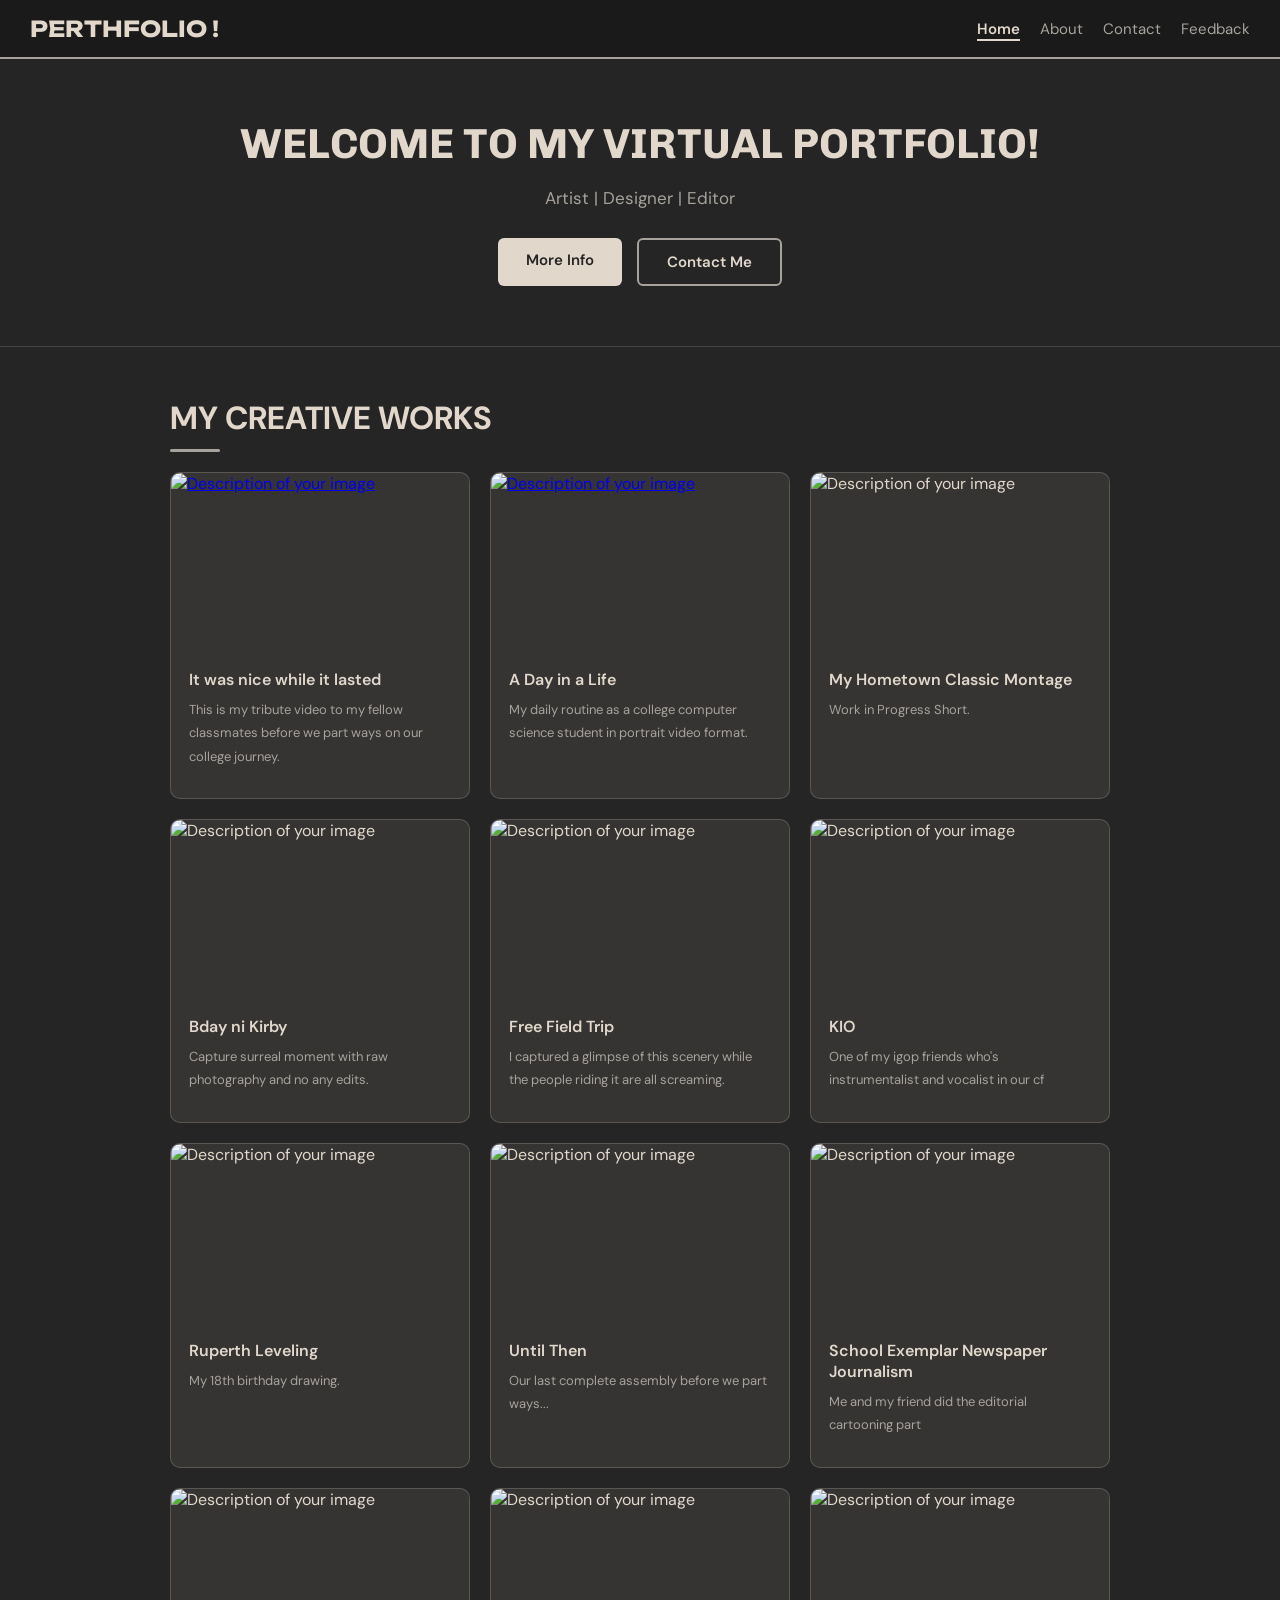
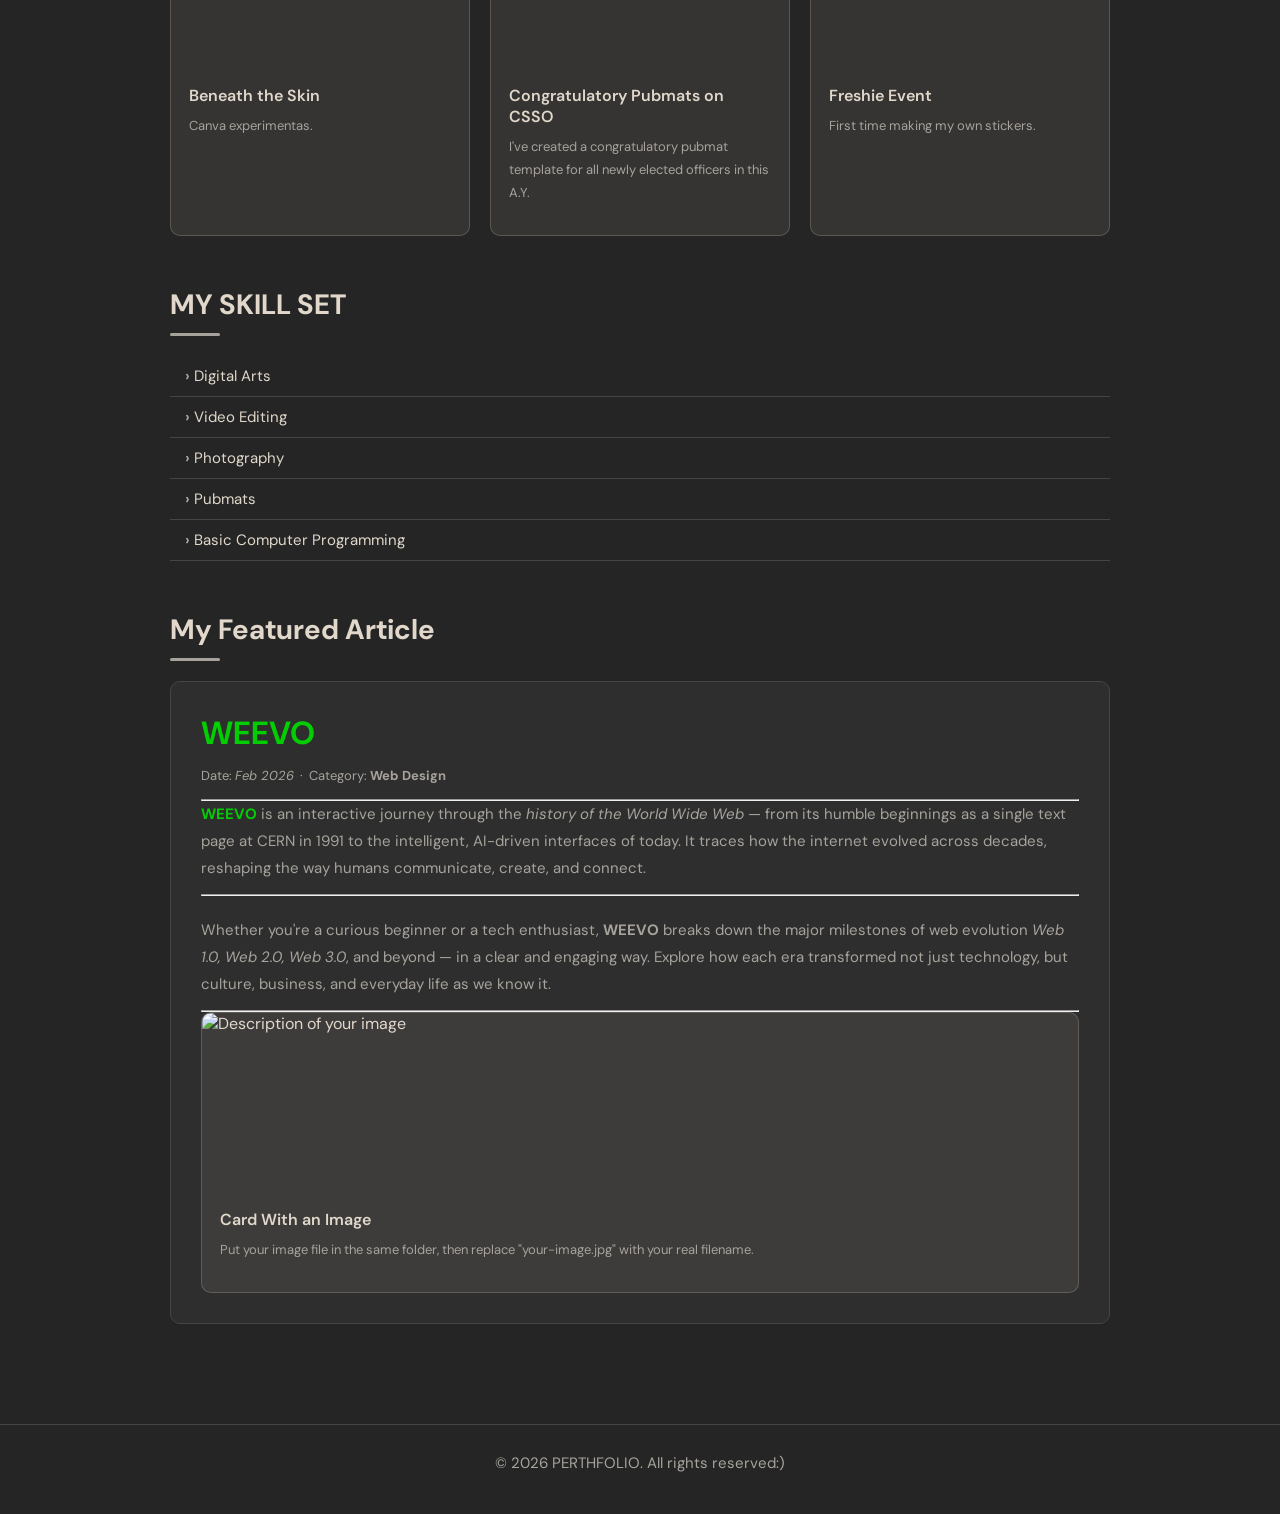
==== VESINA_ITEC50_LAB#3/index.html @ 66e8a285 "Add files via upload" ====
<!DOCTYPE html>
<html lang="en">
<head>
  <meta charset="UTF-8">
  <meta name="viewport" content="width=device-width, initial-scale=1.0">
  <title>PERTHFOLIO</title>
  <link rel="stylesheet" href="styles.css">
</head>

<body>
  <nav>
    <a href="index.html" class="logo">  PERTHFOLIO ! </a>
    <ul>
      <li><a href="index.html" class="active">Home</a></li>
      <li><a href="about.html">About</a></li>
      <li><a href="contact.html">Contact</a></li>
      <li><a href="feedback.html">Feedback</a></li>
    </ul>
  </nav>

  <header>
    <h1 >WELCOME TO MY VIRTUAL PORTFOLIO! </h1>
    <p>Artist | Designer | Editor</p>
    <div class="button-group">
      <a href="about.html" class="btn-main">More Info</a>
      <a href="contact.html" class="btn-outline">Contact Me</a>
    </div>
  </header>

  <main>
    <section>
      <h1>MY CREATIVE WORKS</h1>
      <div class="divider"></div>

      <div class="card-row">
        <div class="card">
          <a href="https://drive.google.com/file/d/12MQCYM6RZnTgV97ZEnhRHsXFnU8jkvF1/view?fbclid=IwY2xjawQP9ZxleHRuA2FlbQIxMABicmlkETFDWVZwV29Fd1dsT2J4eEV2c3J0YwZhcHBfaWQQMjIyMDM5MTc4ODIwMDg5MgABHjX6DGVK7_fsjzwFLdJQGtS_DevFVK70e44LjzSxExSlC1bfOmZ6LMrfj0Vc_aem_AGrGqE2XcQphZi_wasgl1A">
            <img src="IMAGES/DayLIFE.jpg" alt="Description of your image" class="card-img">
          </a>
          <div class="card-body">
            <h3>It was nice while it lasted</h3>
            <p>This is my tribute video to my fellow classmates before we part ways on our college journey.</p>
          </div>
        </div>

        <div class="card">
          <a href="https://drive.google.com/file/d/1BLkCGBEZ9t8q3iHps9m9Wx9kVCLbKKG9/view">
            <img src="IMAGES/BLOG.png" alt="Description of your image" class="card-img">
          </a>
          <div class="card-body">
            <h3>A Day in a Life</h3>
            <p>My daily routine as a college computer science student in portrait video format.</p>
          </div>
        </div>

        <div class="card">
            <img src="IMAGES/trece.jpg" alt="Description of your image" class="card-img">
          <div class="card-body">
            <h3>My Hometown Classic Montage</h3>
            <p>Work in Progress Short.</p>
          </div>
        </div>
      </div>

      <div class="card-row">
        <div class="card">
            <img src="IMAGES/drink.jpg" alt="Description of your image" class="card-img">
          <div class="card-body">
            <h3>Bday ni Kirby</h3>
            <p>Capture surreal moment with raw photography and no any edits.</p>
          </div>
        </div>

        <div class="card">
            <img src="IMAGES/Ferris.jpg" alt="Description of your image" class="card-img">
          <div class="card-body">
            <h3>Free Field Trip</h3>
            <p>I captured a glimpse of this scenery while the people riding it are all screaming.</p>
          </div>
        </div>

        <div class="card">
            <img src="IMAGES/ft.jpg" alt="Description of your image" class="card-img">
          <div class="card-body">
            <h3>KIO</h3>
            <p>One of my igop friends who's instrumentalist and vocalist in our cf</p>
          </div>
        </div>
      </div>

      <div class="card-row">
        <div class="card">
            <img src="IMAGES/Lvl .png" alt="Description of your image" class="card-img">
          <div class="card-body">
            <!-- CHANGE: Card title and description -->
            <h3>Ruperth Leveling</h3>
            <p>My 18th birthday drawing.</p>
          </div>
        </div>

        <div class="card">
            <img src="IMAGES/Grad.png" alt="Description of your image" class="card-img">
          
          <div class="card-body">
            <h3>Until Then</h3>
            <p>Our last complete assembly before we part ways...</p>
          </div>
        </div>

        <div class="card">
            <img src="IMAGES/comic.jpg" alt="Description of your image" class="card-img">
          <div class="card-body">
            <h3>School Exemplar Newspaper Journalism</h3>
            <p>Me and my friend did the editorial cartooning part</p>
          </div>
        </div>
      </div>

      <div class="card-row">
        <div class="card">
            <img src="IMAGES/face.png" alt="Description of your image" class="card-img">
          <div class="card-body">
            <h3>Beneath the Skin</h3>
            <p>Canva experimentas.</p>
          </div>
        </div>

        <div class="card">
            <img src="IMAGES/pub.jpg" alt="Description of your image" class="card-img">
          <div class="card-body">
            <h3>Congratulatory Pubmats on CSSO </h3>
            <p>I've created a congratulatory pubmat template for all newly elected officers in this A.Y.</p>
          </div>
        </div>

        <div class="card">
            <img src="IMAGES/stickers.jpg" alt="Description of your image" class="card-img">
          <div class="card-body">
            <h3> Freshie Event</h3>
            <p>First time making my own stickers.</p>
          </div>
        </div>
      </div>
    </section>

    <section>
      <h2>MY SKILL SET</h2>
      <div class="divider"></div>

      <ul class="topic-list">
        <li>Digital Arts</li>
        <li>Video Editing</li>
        <li>Photography</li>
        <li>Pubmats</li>
        <li>Basic Computer Programming</li>
      </ul>
    </section>

    <section>
      <h2> My Featured Article </h2>
      <div class="divider"></div>

      <article>
        <h1 style="color: rgb(3, 205, 3);">WEEVO</h1>
        <p class="meta">Date: <i>Feb 2026</i> &nbsp;·&nbsp; Category: <b>Web Design</b></p>
        <hr>
        <p>
          <b style="color: rgb(3, 205, 3);">WEEVO</b> is an interactive journey through the <i>history of the World Wide Web</i> — 
          from its humble beginnings as a single text page at CERN in 1991 to the intelligent, AI-driven interfaces of today.
          It traces how the internet evolved across decades, reshaping the way humans communicate, create, and connect.
        </p><hr><br>
        <p>
          Whether you're a curious beginner or a tech enthusiast, <b>WEEVO</b> breaks down the major milestones of web evolution
          <i>Web 1.0, Web 2.0, Web 3.0</i>, and beyond — in a clear and engaging way. Explore how each era transformed not just technology,
           but culture, business, and everyday life as we know it.<hr>

        <div class="card">
            <img src="IMAGES/weevo.png" alt="Description of your image" class="card-img">
          <div class="card-body">
            <h3>Card With an Image</h3>
            <p>Put your image file in the same folder, then replace "your-image.jpg" with your real filename.</p>
          </div>
        </div>
      </article>
    </section>
  </main>
  <footer>
    <p>&copy; 2026 PERTHFOLIO. All rights reserved:)</p>
  </footer>
</body>
</html>
---- VESINA_ITEC50_LAB#3/styles.css ----
@import url('https://fonts.googleapis.com/css2?family=DM+Sans:ital,opsz,wght@0,9..40,100..1000;1,9..40,100..1000&family=Fraunces:ital,opsz,wght@0,9..144,100..900;1,9..144,100..900&display=swap');

@import url('https://fonts.googleapis.com/css2?family=Unbounded:wght@500&display=swap');

@import url('https://fonts.googleapis.com/css2?family=Chivo:ital,wght@0,800;1,800&display=swap');

* { margin: 0; padding: 0; box-sizing: border-box; }
body {
  font-family: 'DM Sans', sans-serif;
  background-color: #252525;
  color: #e1d8cb;
}

nav {
  background-color: #1a1a1a;
  padding: 15px 30px;
  display: flex;
  align-items: center;
  justify-content: space-between;
  border-bottom: 2px solid #a7a39c;
  position: sticky;
  top: 0;
}

nav .logo {
  font-family: Unbounded;
  font-size: 22px;
  font-weight: 700;
  color: #e1d8cb;
  text-decoration: none;
}

nav ul { list-style: none; display: flex; gap: 20px; }
nav ul a {
  color: #a7a39c;
  text-decoration: none;
  font-size: 15px;
}
nav ul a:hover { color: #e1d8cb; }

nav ul a.active {
  color: #e1d8cb;
  font-weight: 600;
  border-bottom: 2px solid #e1d8cb;
}

header {
  padding: 60px 30px;
  text-align: center;
  border-bottom: 1px solid #454545;
}
header h1 { font-family: Chivo; font-size: 42px;  margin-bottom: 15px; }
header p {
  font-size: 17px;
  color: #a7a39c;
  max-width: 500px;
  margin: 0 auto 25px auto;
  line-height: 1.7;
}

.button-group { display: flex; gap: 15px; justify-content: center; }

.btn-main {
  background-color: #e1d8cb;
  color: #252525;
  padding: 12px 28px;
  font-size: 15px;
  font-weight: 600;
  text-decoration: none;
  border-radius: 6px;
}
.btn-main:hover { background-color: #e6e6e6; }



.btn-outline {
  background-color: transparent;
  color: #e1d8cb;
  padding: 12px 28px;
  font-size: 15px;
  font-weight: 600;
  text-decoration: none;
  border-radius: 6px;
  border: 2px solid #a7a39c;
}

.btn-outline:hover { border-color: #e1d8cb; }

main {
  max-width: 1000px;
  margin: 0 auto;
  padding: 50px 30px;
}

section { margin-bottom: 50px; }

h1 { font-size: 32px; font-weight: 700; margin-bottom: 10px; }
h2 { font-size: 28px; font-weight: 700; margin-bottom: 10px; }
h3 { font-size: 18px; font-weight: 600; margin-bottom: 8px; }

p {
  font-size: 15px;
  line-height: 1.8;
  color: #a7a39c;
  margin-bottom: 12px;
}

.divider {
  width: 50px;
  height: 3px;
  background-color: #a7a39c;
  margin-bottom: 20px;
  border-radius: 2px;
}

.card-row {
  display: flex;
  gap: 20px;
  margin-top: 20px;
}

.card {
  flex: 1;               
  min-width: 0;          
  background-color: rgba(239, 231, 211, 0.08);
  border: 1px solid rgba(239, 231, 211, 0.2);
  border-radius: 10px;
  padding: 0;             
  overflow: hidden;       
}

.card-body { padding: 16px 18px 18px 18px; }
.card-body h3 { font-size: 16px; color: #e1d8cb; }
.card-body p { font-size: 13px; color: #a7a39c; }

.card-img {
  width: 100%;
  height: 180px;
  object-fit: cover;
  display: block;
}

ul.topic-list { list-style: none; margin-top: 10px; }
ul.topic-list li {
  padding: 10px 0 10px 15px;
  border-bottom: 1px solid #454545;
  font-size: 15px;
  color: #e1d8cb;
}

ul.topic-list li::before { content: "› "; color: #a7a39c; font-weight: 700; }

article {
  background-color: #2e2e2e;
  border: 1px solid #454545;
  border-radius: 10px;
  padding: 30px;
  margin-top: 15px;
}
article .meta { font-size: 13px; color: #a7a39c; margin-bottom: 12px; }

.profile-pic {
  display: block;
  width: 200px;
  height: 200px;
  border-radius: 50%;
  object-fit: cover;
  border: 3px solid #a7a39c;
  margin: 0 auto 20px auto;
}
.quote-box {
  background-color: rgba(239, 231, 211, 0.07);
  border-left: 3px solid rgba(239, 231, 211, 0.45);
  border-radius: 10px;
  padding: 25px 30px;
  margin-top: 15px;
}
.quote-box blockquote {
  font-size: 17px;
  font-style: italic;
  line-height: 1.6;
  opacity: 0.85;
  margin-bottom: 10px;
}


footer {
  text-align: center;
  padding: 25px 30px;
  border-top: 1px solid #454545;
  font-size: 13px;
  color: #a7a39c;
}
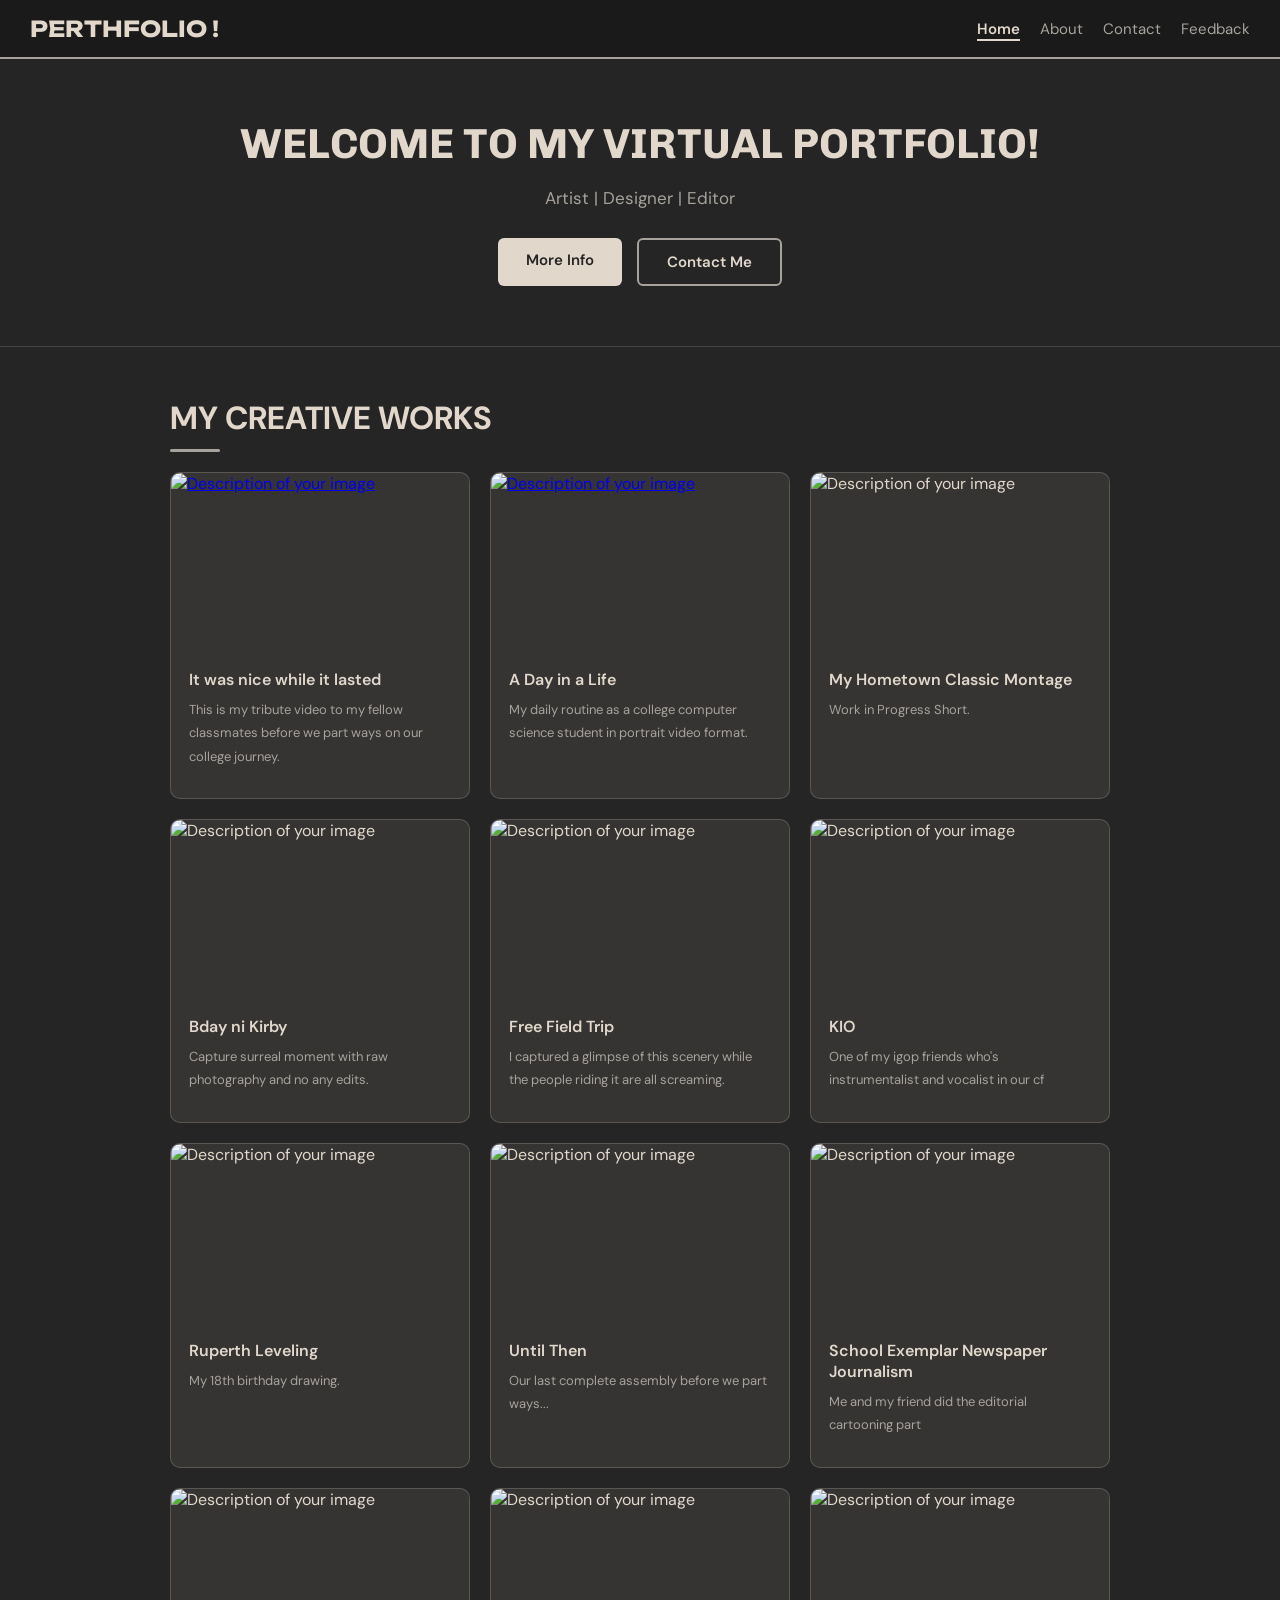
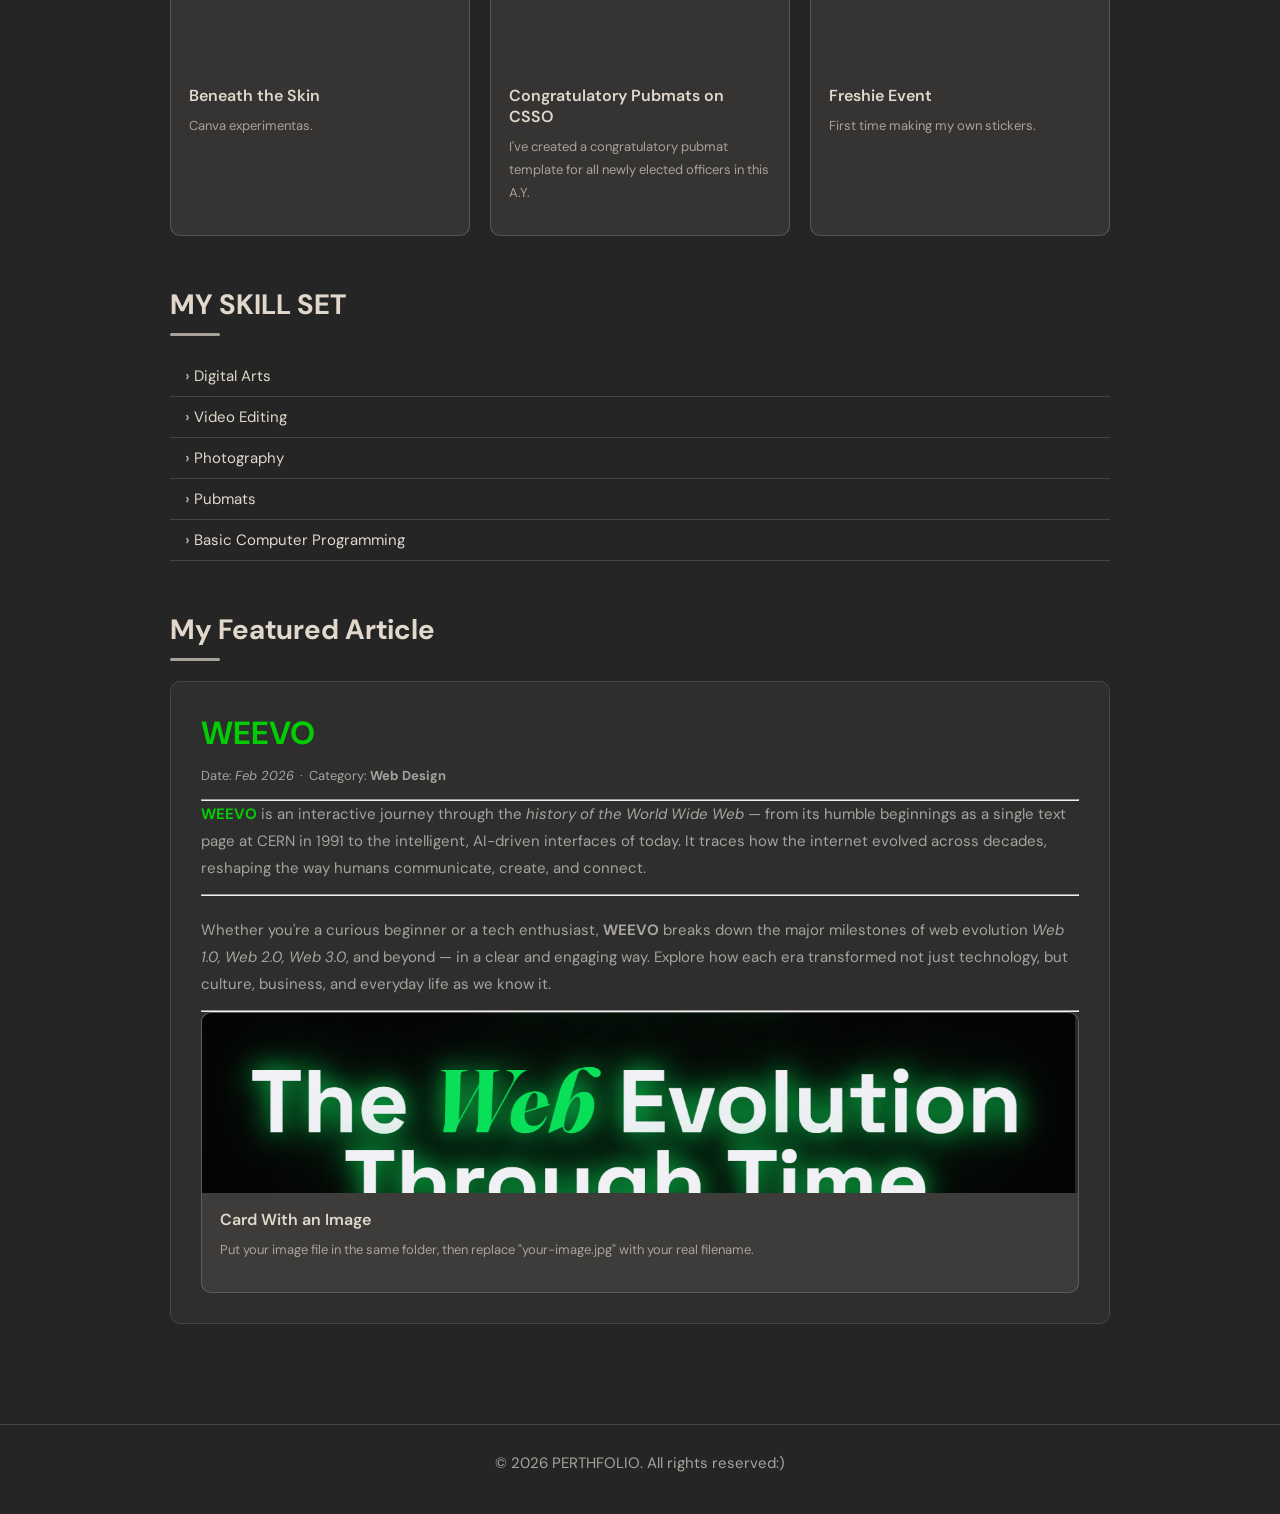
==== commit d4eec6e5: "Add files via upload" ====
--- a/VESINA_ITEC50_LAB#3/index.html
+++ b/VESINA_ITEC50_LAB#3/index.html
@@ -35,7 +35,7 @@
       <div class="card-row">
         <div class="card">
           <a href="https://drive.google.com/file/d/12MQCYM6RZnTgV97ZEnhRHsXFnU8jkvF1/view?fbclid=IwY2xjawQP9ZxleHRuA2FlbQIxMABicmlkETFDWVZwV29Fd1dsT2J4eEV2c3J0YwZhcHBfaWQQMjIyMDM5MTc4ODIwMDg5MgABHjX6DGVK7_fsjzwFLdJQGtS_DevFVK70e44LjzSxExSlC1bfOmZ6LMrfj0Vc_aem_AGrGqE2XcQphZi_wasgl1A">
-            <img src="IMAGES/DayLIFE.jpg" alt="Description of your image" class="card-img">
+            <img src="../IMAGES/DayLIFE.jpg" alt="Description of your image" class="card-img">
           </a>
           <div class="card-body">
             <h3>It was nice while it lasted</h3>
@@ -45,7 +45,7 @@
 
         <div class="card">
           <a href="https://drive.google.com/file/d/1BLkCGBEZ9t8q3iHps9m9Wx9kVCLbKKG9/view">
-            <img src="IMAGES/BLOG.png" alt="Description of your image" class="card-img">
+            <img src="../IMAGES/BLOG.png" alt="Description of your image" class="card-img">
           </a>
           <div class="card-body">
             <h3>A Day in a Life</h3>
@@ -54,7 +54,7 @@
         </div>
 
         <div class="card">
-            <img src="IMAGES/trece.jpg" alt="Description of your image" class="card-img">
+            <img src="../IMAGES/trece.jpg" alt="Description of your image" class="card-img">
           <div class="card-body">
             <h3>My Hometown Classic Montage</h3>
             <p>Work in Progress Short.</p>
@@ -64,7 +64,7 @@
 
       <div class="card-row">
         <div class="card">
-            <img src="IMAGES/drink.jpg" alt="Description of your image" class="card-img">
+            <img src="../IMAGES/drink.jpg" alt="Description of your image" class="card-img">
           <div class="card-body">
             <h3>Bday ni Kirby</h3>
             <p>Capture surreal moment with raw photography and no any edits.</p>
@@ -72,7 +72,7 @@
         </div>
 
         <div class="card">
-            <img src="IMAGES/Ferris.jpg" alt="Description of your image" class="card-img">
+            <img src="../IMAGES/Ferris.jpg" alt="Description of your image" class="card-img">
           <div class="card-body">
             <h3>Free Field Trip</h3>
             <p>I captured a glimpse of this scenery while the people riding it are all screaming.</p>
@@ -80,7 +80,7 @@
         </div>
 
         <div class="card">
-            <img src="IMAGES/ft.jpg" alt="Description of your image" class="card-img">
+            <img src="../IMAGES/ft.jpg" alt="Description of your image" class="card-img">
           <div class="card-body">
             <h3>KIO</h3>
             <p>One of my igop friends who's instrumentalist and vocalist in our cf</p>
@@ -90,17 +90,15 @@
 
       <div class="card-row">
         <div class="card">
-            <img src="IMAGES/Lvl .png" alt="Description of your image" class="card-img">
+            <img src="../IMAGES/Lvl .png" alt="Description of your image" class="card-img">
           <div class="card-body">
-            <!-- CHANGE: Card title and description -->
             <h3>Ruperth Leveling</h3>
             <p>My 18th birthday drawing.</p>
           </div>
         </div>
 
         <div class="card">
-            <img src="IMAGES/Grad.png" alt="Description of your image" class="card-img">
-          
+            <img src="../IMAGES/Grad.png" alt="Description of your image" class="card-img">
           <div class="card-body">
             <h3>Until Then</h3>
             <p>Our last complete assembly before we part ways...</p>
@@ -108,7 +106,7 @@
         </div>
 
         <div class="card">
-            <img src="IMAGES/comic.jpg" alt="Description of your image" class="card-img">
+            <img src="../IMAGES/comic.jpg" alt="Description of your image" class="card-img">
           <div class="card-body">
             <h3>School Exemplar Newspaper Journalism</h3>
             <p>Me and my friend did the editorial cartooning part</p>
@@ -118,7 +116,7 @@
 
       <div class="card-row">
         <div class="card">
-            <img src="IMAGES/face.png" alt="Description of your image" class="card-img">
+            <img src="../IMAGES/face.png" alt="Description of your image" class="card-img">
           <div class="card-body">
             <h3>Beneath the Skin</h3>
             <p>Canva experimentas.</p>
@@ -126,7 +124,7 @@
         </div>
 
         <div class="card">
-            <img src="IMAGES/pub.jpg" alt="Description of your image" class="card-img">
+            <img src="../IMAGES/pub.jpg" alt="Description of your image" class="card-img">
           <div class="card-body">
             <h3>Congratulatory Pubmats on CSSO </h3>
             <p>I've created a congratulatory pubmat template for all newly elected officers in this A.Y.</p>
@@ -134,7 +132,7 @@
         </div>
 
         <div class="card">
-            <img src="IMAGES/stickers.jpg" alt="Description of your image" class="card-img">
+            <img src="../IMAGES/stickers.jpg" alt="Description of your image" class="card-img">
           <div class="card-body">
             <h3> Freshie Event</h3>
             <p>First time making my own stickers.</p>
